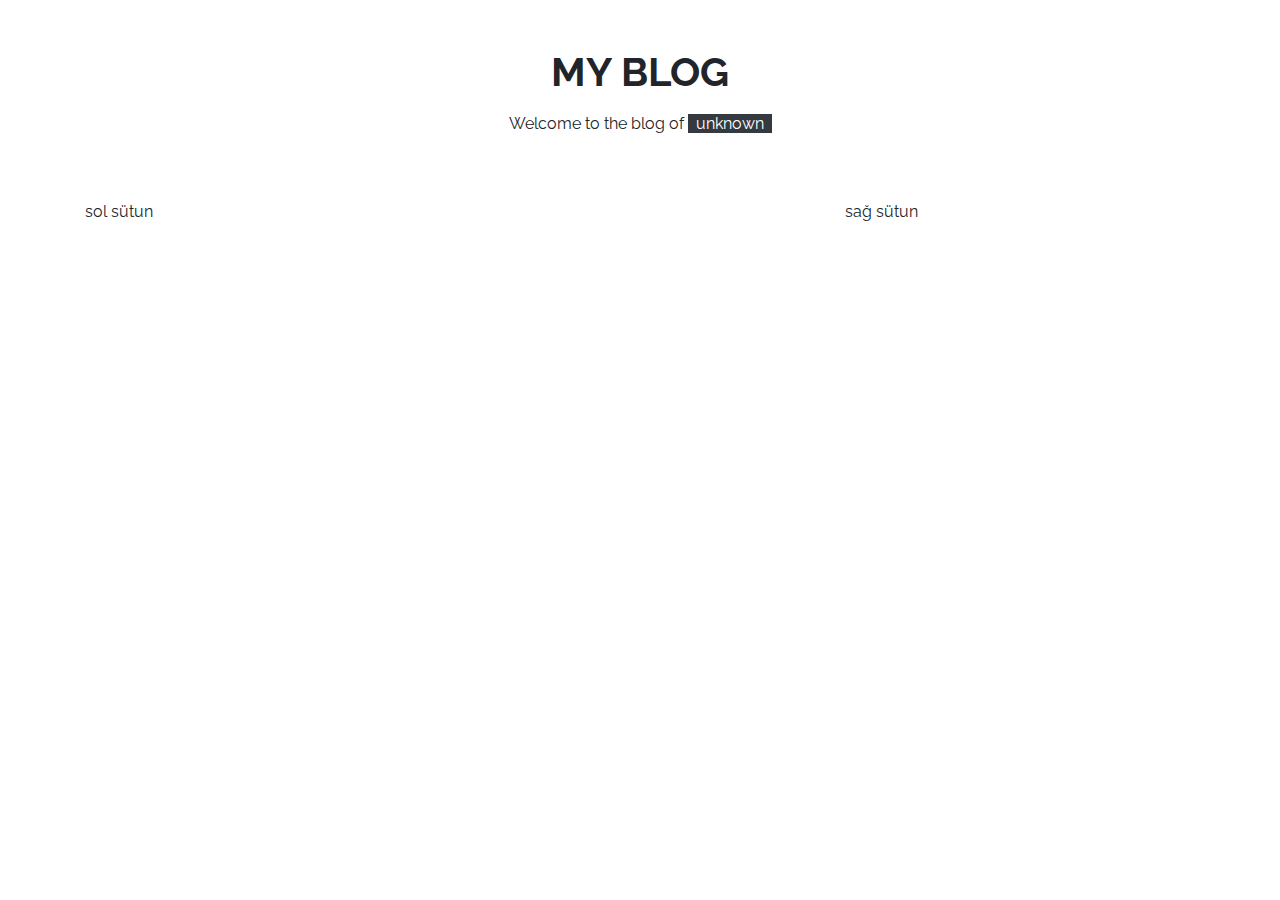
==== index.html @ 09698628 "first commit" ====
<!DOCTYPE html>
<html lang="en">
<head>
    <meta charset="UTF-8">
    <meta name="viewport" content="width=device-width, initial-scale=1.0">
    <title>Blog Template</title>
    <link rel="preconnect" href="https://fonts.gstatic.com">
    <link href="https://fonts.googleapis.com/css2?family=Raleway:ital,wght@0,300;0,400;0,600;1,300;1,400&display=swap" rel="stylesheet">
    <link rel="stylesheet" href="Libraries/bootstrap/css/bootstrap.min.css">
    <link rel="stylesheet" href="css/site.css">
</head>
<body>
    <header>
        <div class="container py-5">

            <div class="text-center h1 font-weight-bolder">
                MY BLOG
            </div>
            <p class="text-center mt-3">
                Welcome to the blog of 
                <span class="bg-dark text-white px-2">unknown</span>
            </p>

        </div>
    </header>
    <main>
        <div class="container">
            
            <div class="row">
                <div class="col-lg-8">
                    sol sütun
                </div>
                <div class="col-lg-4">
                    sağ sütun
                </div>
            </div>

        </div>
    </main>
    <footer></footer>

    <script src="Libraries/jquery/jquery-3.6.0.min.js"></script>
    <script src="Libraries/bootstrap/js/bootstrap.bundle.min.js"></script>
</body>
</html>
---- css/site.css ----
body {
    font-family: 'Raleway', sans-serif;
}
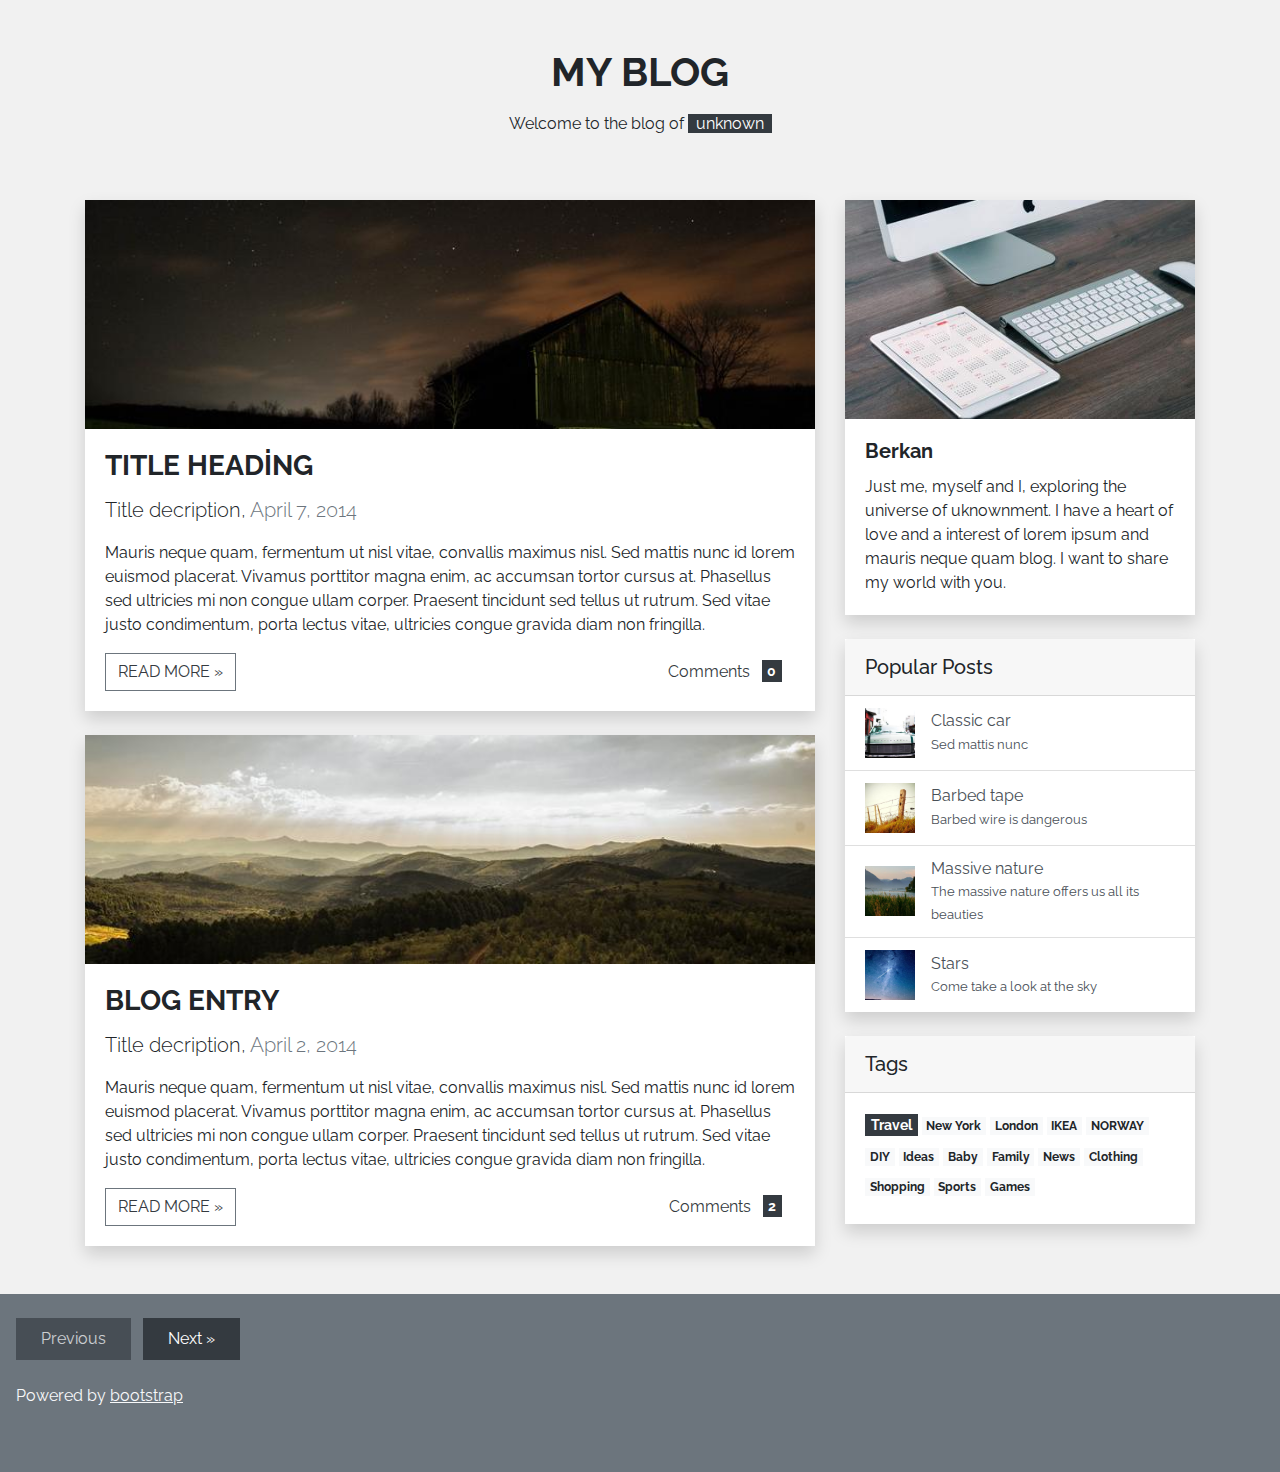
==== commit c3d466ee: "commit-2" ====
--- a/index.html
+++ b/index.html
@@ -28,16 +28,143 @@
             
             <div class="row">
                 <div class="col-lg-8">
-                    sol sütun
+                    
+                    <div class="card border-0 rounded-0 shadow mb-4">
+                        <img src="images/darkphoto.jpg" alt="about" class="card-img-top rounded-0">
+                        <div class="card-body">
+                            <h3 class="card-title font-weight-bold">TITLE HEADİNG</h3>
+                            <p class="lead">Title decription, <span class="text-muted">April 7, 2014</span></p>
+                            <p class="card-text">
+                                Mauris neque quam, fermentum ut nisl vitae, convallis maximus nisl. Sed mattis nunc id lorem euismod placerat. Vivamus porttitor magna enim, ac accumsan tortor cursus at. Phasellus sed ultricies mi non congue ullam corper. Praesent tincidunt sed tellus ut rutrum. Sed vitae justo condimentum, porta lectus vitae, ultricies congue gravida diam non fringilla.
+                            </p>
+                            <div class="d-flex justify-content-between align-items-baseline">
+                                <a href="#" class="btn btn-outline-dark rounded-0 border-secondary">
+                                    READ MORE &raquo;
+                                </a>
+                                <a href="#" class="btn btn-link text-dark d-none d-sm-inline-block">
+                                    Comments 
+                                    <span class="badge badge-dark rounded-0 badge-big ml-2">0</span>
+                                </a>
+                            </div>
+                        </div>
+                    </div>
+
+                    <div class="card border-0 rounded-0 shadow mb-4">
+                        <img src="images/photo2.jpg" alt="about" class="card-img-top rounded-0">
+                        <div class="card-body">
+                            <h3 class="card-title font-weight-bold">BLOG ENTRY</h3>
+                            <p class="lead">Title decription, <span class="text-muted">April 2, 2014</span></p>
+                            <p class="card-text">
+                                Mauris neque quam, fermentum ut nisl vitae, convallis maximus nisl. Sed mattis nunc id lorem euismod placerat. Vivamus porttitor magna enim, ac accumsan tortor cursus at. Phasellus sed ultricies mi non congue ullam corper. Praesent tincidunt sed tellus ut rutrum. Sed vitae justo condimentum, porta lectus vitae, ultricies congue gravida diam non fringilla.
+                            </p>
+                            <div class="d-flex justify-content-between align-items-baseline">
+                                <a href="#" class="btn btn-outline-dark rounded-0 border-secondary">
+                                    READ MORE &raquo;
+                                </a>
+                                <a href="#" class="btn btn-link text-dark d-none d-sm-inline-block">
+                                    Comments 
+                                    <span class="badge badge-dark rounded-0 badge-big ml-2">2</span>
+                                </a>
+                            </div>
+                        </div>
+                    </div>
+
                 </div>
+                
                 <div class="col-lg-4">
-                    sağ sütun
+                    
+                    <div class="card border-0 rounded-0 shadow mb-4">
+                        <img src="images/photo3.jpg" alt="about" class="card-img-top rounded-0">
+                        <div class="card-body">
+                            <h5 class="card-title font-weight-bold">Berkan</h5>
+                            <p class="card-text">
+                                Just me, myself and I, exploring the universe of uknownment. I have a heart of love and a interest of lorem ipsum and mauris neque quam blog. I want to share my world with you.
+                            </p>
+                        </div>
+                    </div>
+
+                    <div class="card border-0 rounded-0 shadow mb-4">
+                        <h5 class="card-header py-3">
+                            Popular Posts
+                        </h5>
+
+                        <div class="list-group list-group-flush">
+                            
+                            <a href="#" class="list-group-item list-group-item-action pp-action d-flex align-items-center">
+                                <img src="images/PopularPostPhoto.jpg" alt="car" width="50" height="50" class="float-left mr-3">
+                                <span>
+                                    Classic car<br>
+                                    <small>Sed mattis nunc</small> 
+                                </span>
+                            </a>
+
+                            <a href="#" class="list-group-item list-group-item-action pp-action d-flex align-items-center">
+                                <img src="images/PopularPostPhoto2.jpg" alt="Barbed tape" width="50" height="50" class="float-left mr-3">
+                                <span>
+                                    Barbed tape<br>
+                                    <small>Barbed wire is dangerous</small> 
+                                </span>
+                            </a>
+
+                            <a href="#" class="list-group-item list-group-item-action pp-action d-flex align-items-center">
+                                <img src="images/PopularPostPhoto3.jpg" alt="Massive nature" width="50" height="50" class="float-left mr-3">
+                                <span>
+                                    Massive nature<br>
+                                    <small>The massive nature offers us all its beauties</small> 
+                                </span>
+                            </a>
+
+                            <a href="#" class="list-group-item list-group-item-action pp-action d-flex align-items-center">
+                                <img src="images/PopularPostPhoto4.jpg" alt="Stars at the Sky" width="50" height="50" class="float-left mr-3">
+                                <span>
+                                    Stars<br>
+                                    <small>Come take a look at the sky</small> 
+                                </span>
+                            </a>
+
+                        </div>
+                    </div>
+
+                    <div class="card border-0 rounded-0 shadow mb-4">
+                        <h5 class="card-header py-3">
+                            Tags
+                        </h5>
+                        <div class="card-body">
+                            <p class="card-text">
+                                <span class="badge badge-dark mb-2 rounded-0 badge-big">Travel</span>
+                                <span class="badge badge-light mb-2 rounded-0">New York</span>
+                                <span class="badge badge-light mb-2 rounded-0">London</span>
+                                <span class="badge badge-light mb-2 rounded-0">IKEA</span>
+                                <span class="badge badge-light mb-2 rounded-0">NORWAY</span>
+                                <span class="badge badge-light mb-2 rounded-0">DIY</span>
+                                <span class="badge badge-light mb-2 rounded-0">Ideas</span>
+                                <span class="badge badge-light mb-2 rounded-0">Baby</span>
+                                <span class="badge badge-light mb-2 rounded-0">Family</span>
+                                <span class="badge badge-light mb-2 rounded-0">News</span>
+                                <span class="badge badge-light mb-2 rounded-0">Clothing</span>
+                                <span class="badge badge-light mb-2 rounded-0">Shopping</span>
+                                <span class="badge badge-light mb-2 rounded-0">Sports</span>
+                                <span class="badge badge-light mb-2 rounded-0">Games</span>
+                            </p>
+                        </div>
+                    </div>
+
                 </div>
             </div>
 
         </div>
     </main>
-    <footer></footer>
+    
+    <footer class="bg-secondary p-3 pt-4 pb-5 mt-4"> 
+        <div>
+            <a href="#" class="btn btn-dark px-4 py-2 disabled rounded-0">Previous</a>
+            <a href="#" class="btn btn-dark px-4 py-2 rounded-0 ml-2">Next &raquo;</a>
+        </div>
+        <p class="text-light mt-4">
+            Powered by <a href="https://getbootstrap.com/" class="text-light footer-link">bootstrap</a>
+        </p>
+
+    </footer>
 
     <script src="Libraries/jquery/jquery-3.6.0.min.js"></script>
     <script src="Libraries/bootstrap/js/bootstrap.bundle.min.js"></script>
--- a/css/site.css
+++ b/css/site.css
@@ -1,3 +1,16 @@
 body {
     font-family: 'Raleway', sans-serif;
+    background-color: #f1f1f1;
+}
+
+.pp-action{
+    line-height: 1.4;
+}
+
+.badge.badge-big{
+    font-size: 90%;
+}
+
+a.footer-link{
+    text-decoration: underline;
 }